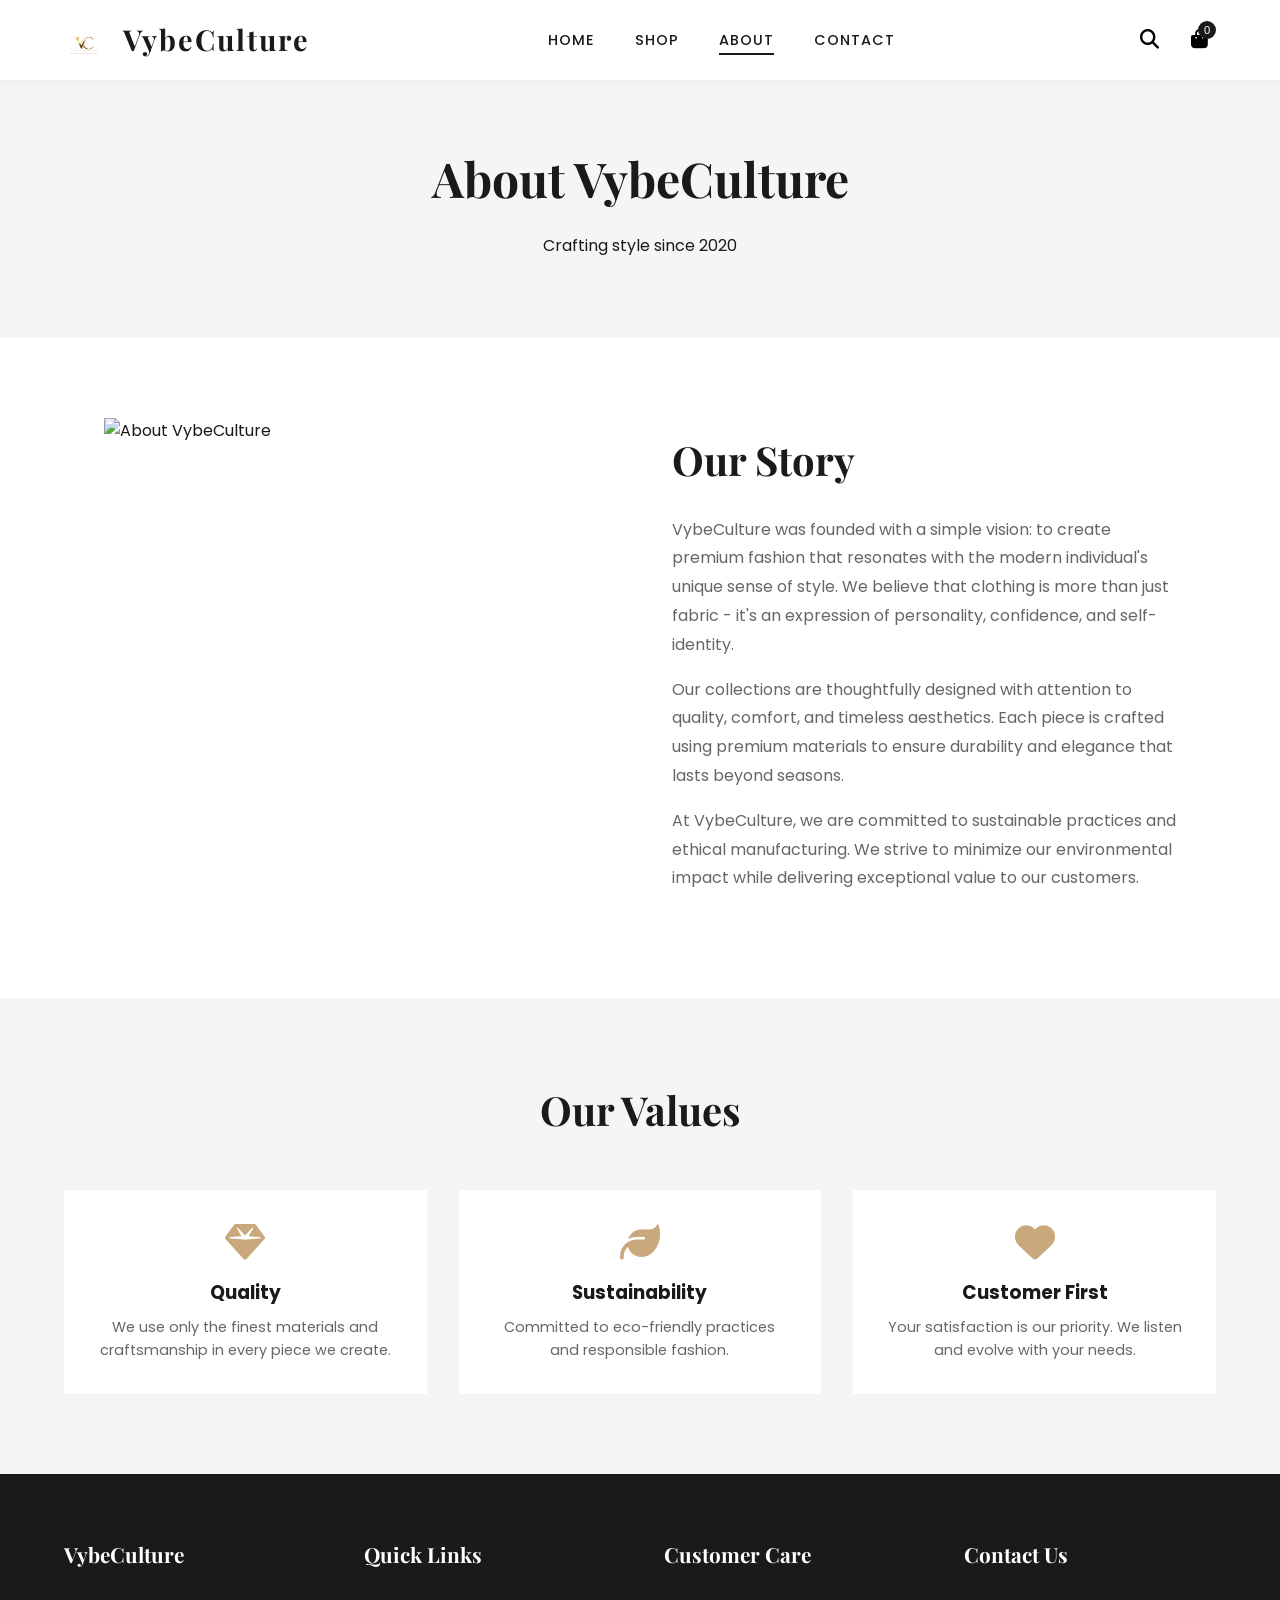
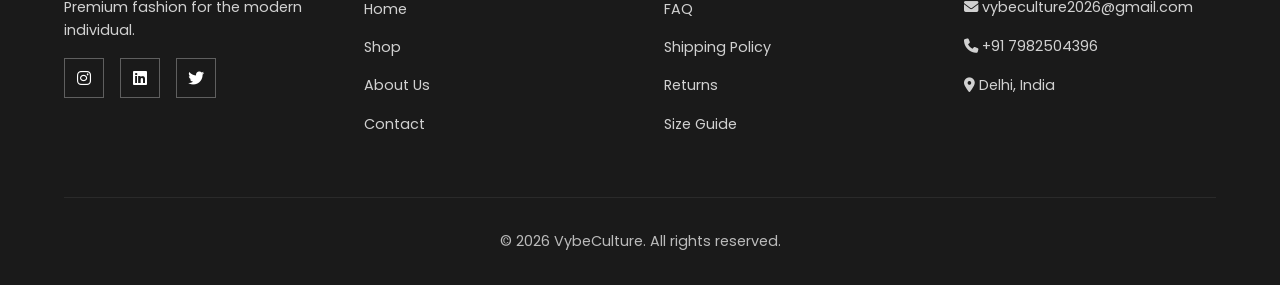
==== about.html @ 1e1d9275 "Add files via upload" ====
<!DOCTYPE html>
<html lang="en">
<head>
    <meta charset="UTF-8">
    <meta name="viewport" content="width=device-width, initial-scale=1.0">
    <title>About - VybeCulture</title>
    <link rel="stylesheet" href="style.css">
    <link rel="preconnect" href="https://fonts.googleapis.com">
    <link rel="preconnect" href="https://fonts.gstatic.com" crossorigin>
    <link href="https://fonts.googleapis.com/css2?family=Playfair+Display:wght@400;600;700&family=Poppins:wght@300;400;500;600&display=swap" rel="stylesheet">
    <link rel="stylesheet" href="https://cdnjs.cloudflare.com/ajax/libs/font-awesome/6.4.0/css/all.min.css">
</head>
<body>
    <header>
        <nav class="navbar">
            <div class="logo">
                    <img src="logo.png" alt="VybeCulture" style="height:40px; vertical-align:middle;">
                    <span style="margin-left:10px;">VybeCulture</span>
                </div>
            <ul class="nav-links">
                <li><a href="index.html">Home</a></li>
                <li><a href="products.html">Shop</a></li>
                <li><a href="about.html" class="active">About</a></li>
                <li><a href="contact.html">Contact</a></li>
            </ul>
            <div class="nav-icons">
                <button class="search-btn" onclick="toggleSearch()">
                    <i class="fas fa-search"></i>
                </button>
                <button class="cart-btn" onclick="toggleCart()">
                    <i class="fas fa-shopping-bag"></i>
                    <span class="cart-count">0</span>
                </button>
            </div>
            <div class="hamburger">
                <i class="fas fa-bars"></i>
            </div>
        </nav>
    </header>

    <section class="about-hero">
        <h1>About VybeCulture</h1>
        <p>Crafting style since 2020</p>
    </section>

    <section class="about-content">
        <div class="about-image">
            <img src="https://images.unsplash.com/photo-1558618666-fcd25c85cd64?w=800" alt="About VybeCulture">
        </div>
        <div class="about-text">
            <h2>Our Story</h2>
            <p>VybeCulture was founded with a simple vision: to create premium fashion that resonates with the modern individual's unique sense of style. We believe that clothing is more than just fabric - it's an expression of personality, confidence, and self-identity.</p>
            <p>Our collections are thoughtfully designed with attention to quality, comfort, and timeless aesthetics. Each piece is crafted using premium materials to ensure durability and elegance that lasts beyond seasons.</p>
            <p>At VybeCulture, we are committed to sustainable practices and ethical manufacturing. We strive to minimize our environmental impact while delivering exceptional value to our customers.</p>
        </div>
    </section>

    <section class="about-values">
        <h2>Our Values</h2>
        <div class="values-grid">
            <div class="value-card">
                <i class="fas fa-gem"></i>
                <h3>Quality</h3>
                <p>We use only the finest materials and craftsmanship in every piece we create.</p>
            </div>
            <div class="value-card">
                <i class="fas fa-leaf"></i>
                <h3>Sustainability</h3>
                <p>Committed to eco-friendly practices and responsible fashion.</p>
            </div>
            <div class="value-card">
                <i class="fas fa-heart"></i>
                <h3>Customer First</h3>
                <p>Your satisfaction is our priority. We listen and evolve with your needs.</p>
            </div>
        </div>
    </section>

    <footer>
        <div class="footer-content">
            <div class="footer-section">
                <h3>VybeCulture</h3>
                <p>Premium fashion for the modern individual.</p>
                <div class="social-links">
                    <a href="https://instagram.com/vybeculture_society" target="_blank"><i class="fab fa-instagram"></i></a>
                    <a href="https://www.linkedin.com/company/vybeculture/" target="_blank"><i class="fab fa-linkedin"></i></a>
                    <a href="https://twitter.com/vybe_culture" target="_blank"><i class="fab fa-twitter"></i></a>
                </div>
            </div>
            <div class="footer-section">
                <h3>Quick Links</h3>
                <ul>
                    <li><a href="index.html">Home</a></li>
                    <li><a href="products.html">Shop</a></li>
                    <li><a href="about.html">About Us</a></li>
                    <li><a href="contact.html">Contact</a></li>
                </ul>
            </div>
            <div class="footer-section">
                <h3>Customer Care</h3>
                <ul>
                    <li><a href="#">FAQ</a></li>
                    <li><a href="#">Shipping Policy</li>
                    <li><a href="#">Returns</a></li>
                    <li><a href="#">Size Guide</a></li>
                </ul>
            </div>
            <div class="footer-section">
                <h3>Contact Us</h3>
                <p><i class="fas fa-envelope"></i> vybeculture2026@gmail.com</p>
                <p><i class="fas fa-phone"></i> +91 7982504396</p>
                <p><i class="fas fa-map-marker-alt"></i> Delhi, India</p>
            </div>
        </div>
        <div class="footer-bottom">
            <p>&copy; 2026 VybeCulture. All rights reserved.</p>
        </div>
    </footer>

    <div class="cart-sidebar" id="cart-sidebar">
        <div class="cart-header">
            <h3>Your Cart</h3>
            <button class="close-cart" onclick="toggleCart()">&times;</button>
        </div>
        <div class="cart-items" id="cart-items">
        </div>
        <div class="cart-footer">
            <div class="cart-total">
                <span>Total:</span>
                <span id="cart-total">₹0</span>
            </div>
            <button class="checkout-btn" onclick="checkout()">Checkout</button>
        </div>
    </div>
    <div class="overlay" id="overlay" onclick="toggleCart()"></div>

    <div class="search-modal" id="searchModal">
        <div class="search-box">
            <button class="close-search" onclick="toggleSearch()">&times;</button>
            <input type="text" id="searchInput" placeholder="Search products..." onkeyup="searchProducts(event)">
            <div class="search-results" id="searchResults"></div>
        </div>
    </div>

    <script src="script.js"></script>
    <script>
        document.addEventListener('DOMContentLoaded', () => {
            updateCartUI();
            const hamburger = document.querySelector('.hamburger');
            const navLinks = document.querySelector('.nav-links');
            if (hamburger && navLinks) {
                hamburger.addEventListener('click', () => {
                    navLinks.style.display = navLinks.style.display === 'flex' ? 'none' : 'flex';
                });
            }
        });
    </script>
</body>
</html>
---- style.css ----
* {
    margin: 0;
    padding: 0;
    box-sizing: border-box;
}

:root {
    --primary: #1a1a1a;
    --secondary: #f5f5f5;
    --accent: #c9a87c;
    --text-dark: #1a1a1a;
    --text-light: #666666;
    --white: #ffffff;
    --bg-light: #fafafa;
    --border: #e5e5e5;
    --font-heading: 'Playfair Display', serif;
    --font-body: 'Poppins', sans-serif;
}

html {
    scroll-behavior: smooth;
}

body {
    font-family: var(--font-body);
    color: var(--text-dark);
    line-height: 1.6;
    background-color: var(--white);
}

a {
    text-decoration: none;
    color: inherit;
}

ul {
    list-style: none;
}

img {
    max-width: 100%;
    height: auto;
}

/* Header */
header {
    position: fixed;
    top: 0;
    left: 0;
    width: 100%;
    background: var(--white);
    z-index: 1000;
    box-shadow: 0 2px 10px rgba(0,0,0,0.05);
}

.navbar {
    display: flex;
    justify-content: space-between;
    align-items: center;
    padding: 1rem 5%;
    max-width: 1400px;
    margin: 0 auto;
}

.logo {
    font-family: var(--font-heading);
    font-size: 1.8rem;
    font-weight: 700;
    letter-spacing: 2px;
    color: var(--primary);
}

.nav-links {
    display: flex;
    gap: 2.5rem;
}

.nav-links a {
    font-size: 0.9rem;
    font-weight: 500;
    text-transform: uppercase;
    letter-spacing: 1px;
    transition: color 0.3s;
    position: relative;
}

.nav-links a::after {
    content: '';
    position: absolute;
    bottom: -5px;
    left: 0;
    width: 0;
    height: 2px;
    background: var(--primary);
    transition: width 0.3s;
}

.nav-links a:hover::after,
.nav-links a.active::after {
    width: 100%;
}

.nav-icons {
    display: flex;
    gap: 1rem;
    align-items: center;
}

.nav-icons button {
    background: none;
    border: none;
    cursor: pointer;
    font-size: 1.2rem;
    padding: 0.5rem;
    transition: color 0.3s;
    position: relative;
}

.nav-icons button:hover {
    color: var(--accent);
}

.user-btn {
    display: flex !important;
    align-items: center;
    gap: 0.3rem;
}

.user-name {
    font-size: 0.8rem;
    font-weight: 600;
    background: var(--primary);
    color: white;
    padding: 0.2rem 0.4rem;
    border-radius: 50%;
    width: 24px;
    height: 24px;
    display: flex;
    align-items: center;
    justify-content: center;
}

.cart-btn {
    position: relative;
}

.cart-count {
    position: absolute;
    top: 0;
    right: 0;
    background: var(--primary);
    color: var(--white);
    font-size: 0.7rem;
    width: 18px;
    height: 18px;
    border-radius: 50%;
    display: flex;
    align-items: center;
    justify-content: center;
}

.search-modal {
    position: fixed;
    top: 60px;
    left: 50%;
    transform: translateX(-50%);
    width: 90%;
    max-width: 500px;
    z-index: 1001;
    display: none;
}

.search-modal.active {
    display: block;
}

.search-box {
    background: white;
    padding: 1.5rem;
    border-radius: 10px;
    box-shadow: 0 10px 40px rgba(0,0,0,0.2);
    position: relative;
}

.search-box input {
    width: 100%;
    padding: 1rem;
    font-size: 1.2rem;
    border: 1px solid #ddd;
    border-radius: 5px;
    font-family: var(--font-body);
}

.search-box input:focus {
    outline: none;
    border-color: var(--primary);
}

.close-search {
    position: absolute;
    top: 10px;
    right: 15px;
    font-size: 2rem;
    background: none;
    border: none;
    cursor: pointer;
    color: #666;
}

.search-results {
    margin-top: 1rem;
    max-height: 400px;
    overflow-y: auto;
}

.search-result-item {
    display: flex;
    align-items: center;
    gap: 1rem;
    padding: 1rem;
    border-bottom: 1px solid #eee;
    cursor: pointer;
    transition: background 0.3s;
}

.search-result-item:hover {
    background: #f9f9f9;
}

.search-result-item img {
    width: 60px;
    height: 70px;
    object-fit: cover;
}

.search-result-item h4 {
    font-size: 0.95rem;
}

.search-result-item .price {
    color: var(--accent);
    font-weight: 600;
}

.hamburger {
    display: none;
    font-size: 1.5rem;
    cursor: pointer;
}

/* Hero Section */
.hero {
    height: 100vh;
    background: linear-gradient(rgba(0,0,0,0.3), rgba(0,0,0,0.3)),
                url('https://images.unsplash.com/photo-1445205170230-053b83016050?w=1920') center/cover;
    display: flex;
    align-items: center;
    justify-content: center;
    text-align: center;
    margin-top: 60px;
}

.hero-content {
    color: var(--white);
    max-width: 800px;
    padding: 2rem;
}

.hero-content h1 {
    font-family: var(--font-heading);
    font-size: 4rem;
    font-weight: 700;
    margin-bottom: 1rem;
    letter-spacing: 3px;
    animation: fadeInUp 1s ease;
}

.hero-content p {
    font-size: 1.2rem;
    margin-bottom: 2rem;
    opacity: 0.9;
    animation: fadeInUp 1s ease 0.2s both;
}

.btn-primary {
    display: inline-block;
    padding: 1rem 3rem;
    background: var(--white);
    color: var(--primary);
    font-weight: 600;
    text-transform: uppercase;
    letter-spacing: 2px;
    font-size: 0.9rem;
    transition: all 0.3s;
    animation: fadeInUp 1s ease 0.4s both;
}

.btn-primary:hover {
    background: var(--primary);
    color: var(--white);
}

@keyframes fadeInUp {
    from {
        opacity: 0;
        transform: translateY(30px);
    }
    to {
        opacity: 1;
        transform: translateY(0);
    }
}

/* Categories */
.categories {
    padding: 5rem 5%;
    background: var(--bg-light);
}

.categories h2 {
    font-family: var(--font-heading);
    font-size: 2.5rem;
    text-align: center;
    margin-bottom: 3rem;
}

.category-grid {
    display: grid;
    grid-template-columns: repeat(2, 1fr);
    gap: 2rem;
    max-width: 1200px;
    margin: 0 auto;
}

.category-card {
    position: relative;
    height: 500px;
    overflow: hidden;
    cursor: pointer;
}

.category-card img {
    width: 100%;
    height: 100%;
    object-fit: cover;
    transition: transform 0.5s;
}

.category-card:hover img {
    transform: scale(1.05);
}

.category-overlay {
    position: absolute;
    bottom: 0;
    left: 0;
    width: 100%;
    padding: 2rem;
    background: linear-gradient(transparent, rgba(0,0,0,0.7));
    color: var(--white);
}

.category-overlay h3 {
    font-family: var(--font-heading);
    font-size: 1.8rem;
    margin-bottom: 0.5rem;
}

.category-overlay a {
    font-size: 0.9rem;
    text-transform: uppercase;
    letter-spacing: 2px;
    border-bottom: 1px solid var(--white);
    padding-bottom: 3px;
}

/* Featured Products */
.featured {
    padding: 5rem 5%;
    max-width: 1400px;
    margin: 0 auto;
    background: transparent;
}

.featured h2 {
    font-family: var(--font-heading);
    font-size: 2.5rem;
    text-align: center;
    margin-bottom: 3rem;
}

.product-grid {
    display: grid;
    grid-template-columns: repeat(4, 1fr);
    gap: 2rem;
    min-height: 200px;
    background: transparent;
}

.view-all {
    text-align: center;
    margin-top: 2rem;
}

.btn-secondary {
    display: inline-block;
    padding: 0.8rem 2rem;
    border: 1px solid var(--primary);
    color: var(--primary);
    font-weight: 500;
    text-transform: uppercase;
    letter-spacing: 1px;
    font-size: 0.85rem;
    transition: all 0.3s;
}

.btn-secondary:hover {
    background: var(--primary);
    color: var(--white);
}

.product-grid {
    display: grid;
    grid-template-columns: repeat(4, 1fr);
    gap: 2rem;
}

.product-card {
    cursor: pointer;
    transition: transform 0.3s;
}

.product-card:hover {
    transform: translateY(-10px);
}

.product-image {
    position: relative;
    height: 400px;
    overflow: hidden;
    background: var(--secondary);
}

.product-image img {
    width: 100%;
    height: 100%;
    object-fit: cover;
}

.product-overlay {
    position: absolute;
    bottom: 0;
    left: 0;
    width: 100%;
    padding: 1rem;
    background: rgba(255,255,255,0.95);
    transform: translateY(100%);
    transition: transform 0.3s;
}

.product-card:hover .product-overlay {
    transform: translateY(0);
}

.add-to-cart {
    width: 100%;
    padding: 0.8rem;
    background: var(--primary);
    color: var(--white);
    border: none;
    cursor: pointer;
    font-weight: 500;
    text-transform: uppercase;
    font-size: 0.8rem;
    letter-spacing: 1px;
    transition: background 0.3s;
}

.add-to-cart:hover {
    background: var(--accent);
}

.product-info {
    padding: 1rem 0;
}

.product-info h3 {
    font-size: 1rem;
    font-weight: 500;
    margin-bottom: 0.3rem;
}

.product-info .price {
    font-weight: 600;
    color: var(--accent);
}

.product-info .original-price {
    text-decoration: line-through;
    color: var(--text-light);
    font-size: 0.9rem;
    margin-left: 0.5rem;
}

/* Features Section */
.features {
    display: grid;
    grid-template-columns: repeat(4, 1fr);
    gap: 2rem;
    padding: 4rem 5%;
    background: var(--primary);
    color: var(--white);
}

.feature-box {
    text-align: center;
    padding: 2rem;
}

.feature-box i {
    font-size: 2.5rem;
    margin-bottom: 1rem;
    color: var(--accent);
}

.feature-box h3 {
    font-size: 1rem;
    font-weight: 600;
    margin-bottom: 0.5rem;
    text-transform: uppercase;
    letter-spacing: 1px;
}

.feature-box p {
    font-size: 0.9rem;
    opacity: 0.8;
}

/* Newsletter */
.newsletter {
    padding: 5rem 5%;
    text-align: center;
    background: var(--secondary);
}

.newsletter h2 {
    font-family: var(--font-heading);
    font-size: 2.5rem;
    margin-bottom: 1rem;
}

.newsletter p {
    color: var(--text-light);
    margin-bottom: 2rem;
}

.newsletter-form {
    display: flex;
    justify-content: center;
    gap: 1rem;
    max-width: 500px;
    margin: 0 auto;
}

.newsletter-form input {
    flex: 1;
    padding: 1rem 1.5rem;
    border: 1px solid var(--border);
    font-family: var(--font-body);
    font-size: 1rem;
}

.newsletter-form button {
    padding: 1rem 2rem;
    background: var(--primary);
    color: var(--white);
    border: none;
    cursor: pointer;
    font-weight: 500;
    text-transform: uppercase;
    letter-spacing: 1px;
    transition: background 0.3s;
}

.newsletter-form button:hover {
    background: var(--accent);
}

/* Footer */
footer {
    background: var(--primary);
    color: var(--white);
    padding: 4rem 5% 2rem;
}

.footer-content {
    display: grid;
    grid-template-columns: repeat(4, 1fr);
    gap: 3rem;
    max-width: 1400px;
    margin: 0 auto;
}

.footer-section h3 {
    font-family: var(--font-heading);
    font-size: 1.3rem;
    margin-bottom: 1.5rem;
}

.footer-section p {
    font-size: 0.9rem;
    opacity: 0.8;
    margin-bottom: 1rem;
}

.footer-section ul li {
    margin-bottom: 0.8rem;
}

.footer-section ul li a {
    font-size: 0.9rem;
    opacity: 0.8;
    transition: opacity 0.3s;
}

.footer-section ul li a:hover {
    opacity: 1;
}

.social-links {
    display: flex;
    gap: 1rem;
    margin-top: 1rem;
}

.social-links a {
    width: 40px;
    height: 40px;
    border: 1px solid rgba(255,255,255,0.3);
    display: flex;
    align-items: center;
    justify-content: center;
    transition: all 0.3s;
}

.social-links a:hover {
    background: var(--accent);
    border-color: var(--accent);
}

.footer-bottom {
    text-align: center;
    padding-top: 2rem;
    margin-top: 3rem;
    border-top: 1px solid rgba(255,255,255,0.1);
    font-size: 0.9rem;
    opacity: 0.7;
}

/* Cart Sidebar */
.cart-sidebar {
    position: fixed;
    top: 0;
    right: -400px;
    width: 400px;
    height: 100%;
    background: var(--white);
    z-index: 1001;
    transition: right 0.3s;
    display: flex;
    flex-direction: column;
}

.cart-sidebar.active {
    right: 0;
}

.cart-header {
    padding: 1.5rem;
    display: flex;
    justify-content: space-between;
    align-items: center;
    border-bottom: 1px solid var(--border);
}

.cart-header h3 {
    font-family: var(--font-heading);
    font-size: 1.5rem;
}

.close-cart {
    background: none;
    border: none;
    font-size: 2rem;
    cursor: pointer;
    color: var(--text-dark);
}

.cart-items {
    flex: 1;
    overflow-y: auto;
    padding: 1.5rem;
}

.cart-item {
    display: flex;
    gap: 1rem;
    padding: 1rem 0;
    border-bottom: 1px solid var(--border);
}

.cart-item img {
    width: 80px;
    height: 100px;
    object-fit: cover;
}

.cart-item-info {
    flex: 1;
}

.cart-item-info h4 {
    font-size: 0.9rem;
    margin-bottom: 0.3rem;
}

.cart-item-info .size {
    font-size: 0.8rem;
    color: var(--text-light);
}

.cart-item-info .price {
    font-weight: 600;
    color: var(--accent);
}

.cart-item-quantity {
    display: flex;
    align-items: center;
    gap: 0.5rem;
    margin-top: 0.5rem;
}

.cart-item-quantity button {
    width: 25px;
    height: 25px;
    border: 1px solid var(--border);
    background: var(--white);
    cursor: pointer;
}

.cart-item-quantity span {
    padding: 0 0.5rem;
}

.remove-item {
    background: none;
    border: none;
    color: var(--text-light);
    cursor: pointer;
    font-size: 0.8rem;
}

.cart-footer {
    padding: 1.5rem;
    border-top: 1px solid var(--border);
}

.cart-total {
    display: flex;
    justify-content: space-between;
    font-size: 1.2rem;
    font-weight: 600;
    margin-bottom: 1rem;
}

.checkout-btn {
    width: 100%;
    padding: 1rem;
    background: var(--primary);
    color: var(--white);
    border: none;
    cursor: pointer;
    font-weight: 600;
    text-transform: uppercase;
    letter-spacing: 1px;
    transition: background 0.3s;
}

.checkout-btn:hover {
    background: var(--accent);
}

.overlay {
    position: fixed;
    top: 0;
    left: 0;
    width: 100%;
    height: 100%;
    background: rgba(0,0,0,0.5);
    z-index: 1000;
    display: none;
}

.overlay.active {
    display: block;
}

/* Responsive */
@media (max-width: 1024px) {
    .product-grid {
        grid-template-columns: repeat(3, 1fr);
    }
    
    .features {
        grid-template-columns: repeat(2, 1fr);
    }
    
    .footer-content {
        grid-template-columns: repeat(2, 1fr);
    }
}

@media (max-width: 768px) {
    .nav-links {
        display: none;
    }
    
    .hamburger {
        display: block;
    }
    
    .hero-content h1 {
        font-size: 2.5rem;
    }
    
    .category-grid {
        grid-template-columns: 1fr;
    }
    
    .product-grid {
        grid-template-columns: repeat(2, 1fr);
    }
    
    .features {
        grid-template-columns: 1fr;
    }
    
    .footer-content {
        grid-template-columns: 1fr;
    }
    
    .newsletter-form {
        flex-direction: column;
    }
    
    .cart-sidebar {
        width: 100%;
        right: -100%;
    }
}

@media (max-width: 480px) {
    .product-grid {
        grid-template-columns: 1fr;
    }
    
    .product-image {
        height: 350px;
    }
}

/* Shop Page */
.page-header {
    margin-top: 60px;
    padding: 4rem 5%;
    text-align: center;
    background: var(--secondary);
}

.page-header h1 {
    font-family: var(--font-heading);
    font-size: 3rem;
    margin-bottom: 0.5rem;
}

.page-header p {
    color: var(--text-light);
}

.shop-content {
    display: flex;
    padding: 3rem 5%;
    max-width: 1400px;
    margin: 0 auto;
    gap: 3rem;
}

.filters {
    width: 250px;
    flex-shrink: 0;
}

.filters h3 {
    font-family: var(--font-heading);
    font-size: 1.5rem;
    margin-bottom: 1.5rem;
}

.filter-group {
    margin-bottom: 2rem;
}

.filter-group h4 {
    font-size: 0.9rem;
    text-transform: uppercase;
    letter-spacing: 1px;
    margin-bottom: 1rem;
    color: var(--text-light);
}

.filter-group ul li {
    margin-bottom: 0.8rem;
}

.filter-group ul li a {
    font-size: 0.95rem;
    transition: color 0.3s;
}

.filter-group ul li a:hover,
.filter-group ul li a.active {
    color: var(--accent);
}

.products-container {
    flex: 1;
}

.products-header {
    display: flex;
    justify-content: space-between;
    align-items: center;
    margin-bottom: 2rem;
}

.products-header select {
    padding: 0.5rem 1rem;
    border: 1px solid var(--border);
    font-family: var(--font-body);
    cursor: pointer;
}

/* Contact Page */
.contact-section {
    margin-top: 60px;
    padding: 4rem 5%;
    display: grid;
    grid-template-columns: 1fr 1fr;
    gap: 4rem;
    max-width: 1200px;
    margin-left: auto;
    margin-right: auto;
}

.contact-info h2 {
    font-family: var(--font-heading);
    font-size: 2.5rem;
    margin-bottom: 1rem;
}

.contact-info p {
    color: var(--text-light);
    margin-bottom: 2rem;
}

.contact-details {
    margin-top: 2rem;
}

.contact-item {
    display: flex;
    align-items: center;
    gap: 1rem;
    margin-bottom: 1.5rem;
}

.contact-item i {
    width: 40px;
    height: 40px;
    background: var(--secondary);
    display: flex;
    align-items: center;
    justify-content: center;
    border-radius: 50%;
    color: var(--accent);
}

.contact-form h2 {
    font-family: var(--font-heading);
    font-size: 2rem;
    margin-bottom: 1.5rem;
}

.contact-form form {
    display: flex;
    flex-direction: column;
    gap: 1rem;
}

.contact-form input,
.contact-form textarea {
    padding: 1rem;
    border: 1px solid var(--border);
    font-family: var(--font-body);
    font-size: 1rem;
    resize: none;
}

.contact-form button {
    padding: 1rem 2rem;
    background: var(--primary);
    color: var(--white);
    border: none;
    cursor: pointer;
    font-weight: 600;
    text-transform: uppercase;
    letter-spacing: 1px;
    transition: background 0.3s;
    align-self: flex-start;
}

.contact-form button:hover {
    background: var(--accent);
}

/* About Page */
.about-hero {
    margin-top: 60px;
    padding: 5rem 5%;
    text-align: center;
    background: var(--secondary);
}

.about-hero h1 {
    font-family: var(--font-heading);
    font-size: 3rem;
    margin-bottom: 1rem;
}

.about-content {
    display: grid;
    grid-template-columns: 1fr 1fr;
    gap: 4rem;
    padding: 5rem 5%;
    max-width: 1200px;
    margin: 0 auto;
    align-items: center;
}

.about-image {
    height: 500px;
    overflow: hidden;
}

.about-image img {
    width: 100%;
    height: 100%;
    object-fit: cover;
}

.about-text h2 {
    font-family: var(--font-heading);
    font-size: 2.5rem;
    margin-bottom: 1.5rem;
}

.about-text p {
    color: var(--text-light);
    margin-bottom: 1rem;
    line-height: 1.8;
}

.about-values {
    padding: 5rem 5%;
    background: var(--secondary);
}

.about-values h2 {
    font-family: var(--font-heading);
    font-size: 2.5rem;
    text-align: center;
    margin-bottom: 3rem;
}

.values-grid {
    display: grid;
    grid-template-columns: repeat(3, 1fr);
    gap: 2rem;
    max-width: 1200px;
    margin: 0 auto;
}

.value-card {
    text-align: center;
    padding: 2rem;
    background: var(--white);
}

.value-card i {
    font-size: 2.5rem;
    color: var(--accent);
    margin-bottom: 1rem;
}

.value-card h3 {
    margin-bottom: 0.5rem;
}

.value-card p {
    color: var(--text-light);
    font-size: 0.9rem;
}

@media (max-width: 768px) {
    .shop-content {
        flex-direction: column;
    }
    
    .filters {
        width: 100%;
    }
    
    .contact-section {
        grid-template-columns: 1fr;
    }
    
    .about-content {
        grid-template-columns: 1fr;
    }
    
    .values-grid {
        grid-template-columns: 1fr;
    }
}
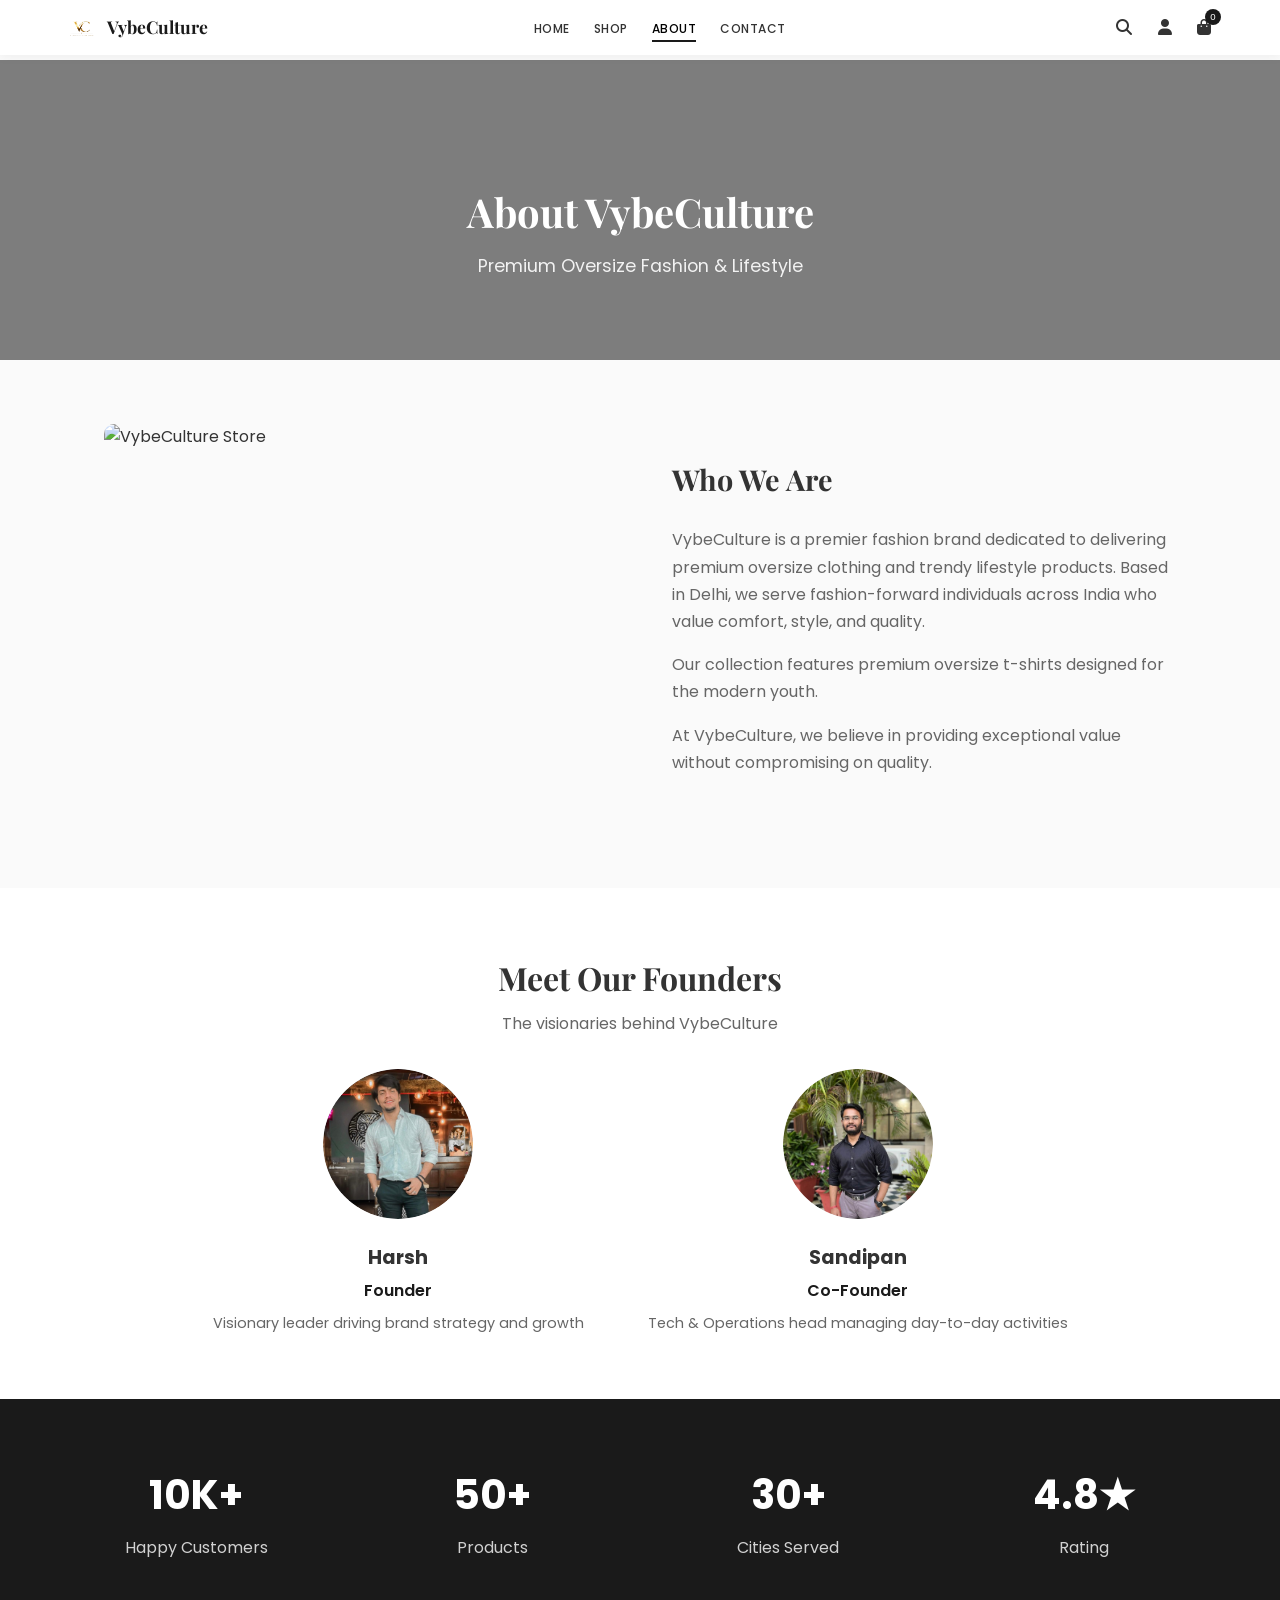
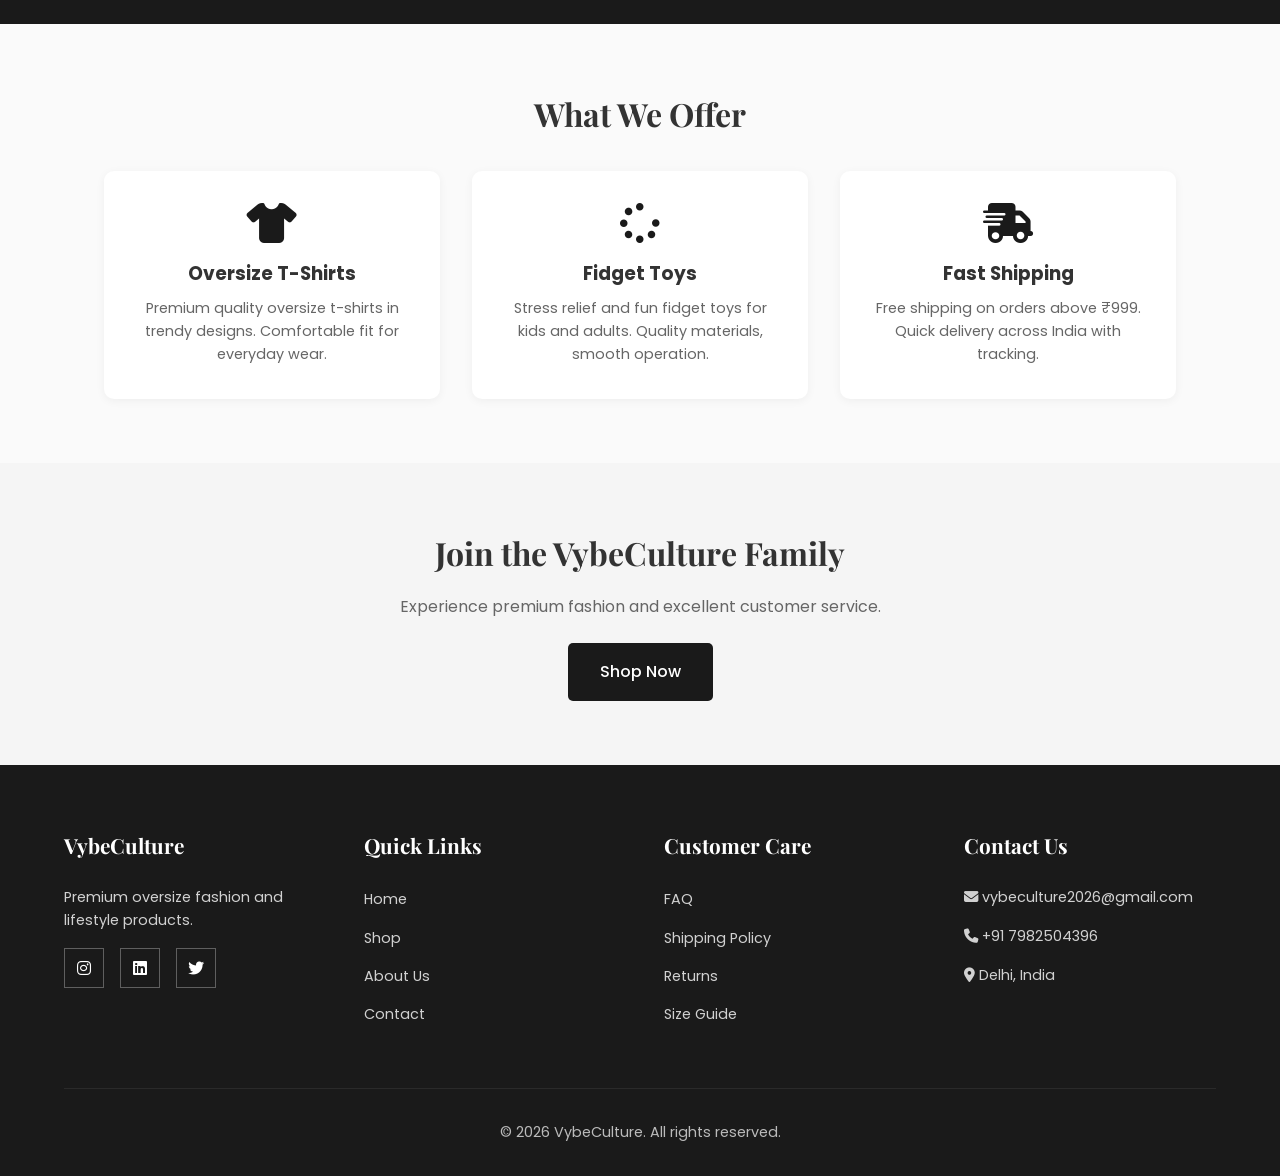
==== commit 373194bb: "Add files via upload" ====
--- a/about.html
+++ b/about.html
@@ -9,14 +9,232 @@
     <link rel="preconnect" href="https://fonts.gstatic.com" crossorigin>
     <link href="https://fonts.googleapis.com/css2?family=Playfair+Display:wght@400;600;700&family=Poppins:wght@300;400;500;600&display=swap" rel="stylesheet">
     <link rel="stylesheet" href="https://cdnjs.cloudflare.com/ajax/libs/font-awesome/6.4.0/css/all.min.css">
+    <style>
+        * { margin: 0; padding: 0; box-sizing: border-box; }
+        body { font-family: 'Poppins', sans-serif; background: #fafafa; color: #333; }
+        
+        .about-hero {
+            background: linear-gradient(rgba(0,0,0,0.5), rgba(0,0,0,0.5)), url('https://images.unsplash.com/photo-1558618666-fcd25c85cd64?w=1920');
+            background-size: cover;
+            background-position: center;
+            padding: 120px 5% 80px;
+            text-align: center;
+            color: white;
+        }
+        
+        .about-hero h1 {
+            font-family: 'Playfair Display', serif;
+            font-size: 2.5rem;
+            margin-bottom: 0.5rem;
+        }
+        
+        .about-hero p {
+            font-size: 1.1rem;
+            opacity: 0.9;
+        }
+        
+        .about-content {
+            display: grid;
+            grid-template-columns: 1fr 1fr;
+            gap: 4rem;
+            padding: 4rem 5%;
+            max-width: 1200px;
+            margin: 0 auto;
+            align-items: center;
+        }
+        
+        .about-image {
+            height: 400px;
+            border-radius: 10px;
+            overflow: hidden;
+        }
+        
+        .about-image img {
+            width: 100%;
+            height: 100%;
+            object-fit: cover;
+        }
+        
+        .about-text h2 {
+            font-family: 'Playfair Display', serif;
+            font-size: 1.8rem;
+            margin-bottom: 1.5rem;
+        }
+        
+        .about-text p {
+            color: #666;
+            margin-bottom: 1rem;
+            line-height: 1.7;
+        }
+        
+        .stats-section {
+            background: #1a1a1a;
+            color: white;
+            padding: 4rem 5%;
+        }
+        
+        .stats-grid {
+            display: grid;
+            grid-template-columns: repeat(4, 1fr);
+            gap: 2rem;
+            max-width: 1200px;
+            margin: 0 auto;
+            text-align: center;
+        }
+        
+        .stat-item h3 {
+            font-size: 2.5rem;
+            margin-bottom: 0.5rem;
+        }
+        
+        .stat-item p {
+            opacity: 0.8;
+        }
+        
+        .products-section {
+            padding: 4rem 5%;
+            max-width: 1200px;
+            margin: 0 auto;
+        }
+        
+        .products-section h2 {
+            font-family: 'Playfair Display', serif;
+            text-align: center;
+            font-size: 2rem;
+            margin-bottom: 2rem;
+        }
+        
+        .products-grid {
+            display: grid;
+            grid-template-columns: repeat(3, 1fr);
+            gap: 2rem;
+        }
+        
+        .product-card {
+            background: white;
+            padding: 2rem;
+            border-radius: 10px;
+            text-align: center;
+            box-shadow: 0 2px 10px rgba(0,0,0,0.05);
+        }
+        
+        .product-card i {
+            font-size: 2.5rem;
+            color: #1a1a1a;
+            margin-bottom: 1rem;
+        }
+        
+        .product-card h3 {
+            margin-bottom: 0.5rem;
+        }
+        
+        .product-card p {
+            color: #666;
+            font-size: 0.9rem;
+        }
+        
+        .cta-section {
+            background: #f5f5f5;
+            padding: 4rem 5%;
+            text-align: center;
+        }
+        
+        .cta-section h2 {
+            font-family: 'Playfair Display', serif;
+            font-size: 2rem;
+            margin-bottom: 1rem;
+        }
+        
+        .cta-section p {
+            color: #666;
+            margin-bottom: 1.5rem;
+        }
+        
+        .cta-btn {
+            display: inline-block;
+            padding: 1rem 2rem;
+            background: #1a1a1a;
+            color: white;
+            text-decoration: none;
+            border-radius: 5px;
+            font-weight: 500;
+        }
+        
+        .team-section {
+            padding: 4rem 5%;
+            background: white;
+        }
+        
+        .team-content {
+            max-width: 1200px;
+            margin: 0 auto;
+            text-align: center;
+        }
+        
+        .team-section h2 {
+            font-family: 'Playfair Display', serif;
+            font-size: 2rem;
+            margin-bottom: 0.5rem;
+        }
+        
+        .team-subtitle {
+            color: #666;
+            margin-bottom: 2rem;
+        }
+        
+        .team-grid {
+            display: flex;
+            justify-content: center;
+            gap: 4rem;
+            flex-wrap: wrap;
+        }
+        
+        .team-member {
+            text-align: center;
+        }
+        
+        .member-image {
+            margin-bottom: 1rem;
+        }
+        
+        .team-member h3 {
+            font-size: 1.2rem;
+            margin-bottom: 0.3rem;
+        }
+        
+        .team-member .role {
+            color: #1a1a1a;
+            font-weight: 600;
+            margin-bottom: 0.5rem;
+        }
+        
+        .team-member .desc {
+            color: #666;
+            font-size: 0.9rem;
+        }
+        
+        @media (max-width: 768px) {
+            .about-content, .stats-grid, .products-grid {
+                grid-template-columns: 1fr;
+            }
+            
+            .about-hero {
+                padding: 80px 5% 60px;
+            }
+            
+            .about-hero h1 {
+                font-size: 1.8rem;
+            }
+        }
+    </style>
 </head>
 <body>
     <header>
         <nav class="navbar">
             <div class="logo">
-                    <img src="logo.png" alt="VybeCulture" style="height:40px; vertical-align:middle;">
-                    <span style="margin-left:10px;">VybeCulture</span>
-                </div>
+                <img src="logo.png" alt="VybeCulture" style="height:35px;">
+                <span>VybeCulture</span>
+            </div>
             <ul class="nav-links">
                 <li><a href="index.html">Home</a></li>
                 <li><a href="products.html">Shop</a></li>
@@ -24,63 +242,111 @@
                 <li><a href="contact.html">Contact</a></li>
             </ul>
             <div class="nav-icons">
-                <button class="search-btn" onclick="toggleSearch()">
-                    <i class="fas fa-search"></i>
-                </button>
-                <button class="cart-btn" onclick="toggleCart()">
-                    <i class="fas fa-shopping-bag"></i>
-                    <span class="cart-count">0</span>
-                </button>
+                <button onclick="toggleSearch()"><i class="fas fa-search"></i></button>
+                <button id="userBtn" onclick="handleUserClick()"><i class="fas fa-user"></i></button>
+                <button onclick="toggleCart()"><i class="fas fa-shopping-bag"></i><span class="cart-count">0</span></button>
             </div>
             <div class="hamburger">
                 <i class="fas fa-bars"></i>
             </div>
         </nav>
     </header>
-
+    
     <section class="about-hero">
         <h1>About VybeCulture</h1>
-        <p>Crafting style since 2020</p>
-    </section>
-
+        <p>Premium Oversize Fashion & Lifestyle</p>
+    </section>
+    
     <section class="about-content">
         <div class="about-image">
-            <img src="https://images.unsplash.com/photo-1558618666-fcd25c85cd64?w=800" alt="About VybeCulture">
+            <img src="https://images.unsplash.com/photo-1523381210434-271e8be1f52b?w=800" alt="VybeCulture Store">
         </div>
         <div class="about-text">
-            <h2>Our Story</h2>
-            <p>VybeCulture was founded with a simple vision: to create premium fashion that resonates with the modern individual's unique sense of style. We believe that clothing is more than just fabric - it's an expression of personality, confidence, and self-identity.</p>
-            <p>Our collections are thoughtfully designed with attention to quality, comfort, and timeless aesthetics. Each piece is crafted using premium materials to ensure durability and elegance that lasts beyond seasons.</p>
-            <p>At VybeCulture, we are committed to sustainable practices and ethical manufacturing. We strive to minimize our environmental impact while delivering exceptional value to our customers.</p>
-        </div>
-    </section>
-
-    <section class="about-values">
-        <h2>Our Values</h2>
-        <div class="values-grid">
-            <div class="value-card">
-                <i class="fas fa-gem"></i>
-                <h3>Quality</h3>
-                <p>We use only the finest materials and craftsmanship in every piece we create.</p>
-            </div>
-            <div class="value-card">
-                <i class="fas fa-leaf"></i>
-                <h3>Sustainability</h3>
-                <p>Committed to eco-friendly practices and responsible fashion.</p>
-            </div>
-            <div class="value-card">
-                <i class="fas fa-heart"></i>
-                <h3>Customer First</h3>
-                <p>Your satisfaction is our priority. We listen and evolve with your needs.</p>
-            </div>
-        </div>
-    </section>
-
+            <h2>Who We Are</h2>
+            <p>VybeCulture is a premier fashion brand dedicated to delivering premium oversize clothing and trendy lifestyle products. Based in Delhi, we serve fashion-forward individuals across India who value comfort, style, and quality.</p>
+            <p>Our collection features premium oversize t-shirts designed for the modern youth.</p>
+            <p>At VybeCulture, we believe in providing exceptional value without compromising on quality.</p>
+        </div>
+    </section>
+    
+    <section class="team-section">
+        <div class="team-content">
+            <h2>Meet Our Founders</h2>
+            <p class="team-subtitle">The visionaries behind VybeCulture</p>
+            <div class="team-grid">
+                <div class="team-member">
+                    <div class="member-image">
+                        <img src="Harsh.png" alt="Harsh - Founder" style="width:150px;height:150px;border-radius:50%;object-fit:cover;">
+                    </div>
+                    <h3>Harsh</h3>
+                    <p class="role">Founder</p>
+                    <p class="desc">Visionary leader driving brand strategy and growth</p>
+                </div>
+                <div class="team-member">
+                    <div class="member-image">
+                        <img src="Sandipan.png" alt="Sandipan - Co-Founder" style="width:150px;height:150px;border-radius:50%;object-fit:cover;">
+                    </div>
+                    <h3>Sandipan</h3>
+                    <p class="role">Co-Founder</p>
+                    <p class="desc">Tech & Operations head managing day-to-day activities</p>
+                </div>
+            </div>
+        </div>
+    </section>
+    
+    <section class="stats-section">
+        <div class="stats-grid">
+            <div class="stat-item">
+                <h3>10K+</h3>
+                <p>Happy Customers</p>
+            </div>
+            <div class="stat-item">
+                <h3>50+</h3>
+                <p>Products</p>
+            </div>
+            <div class="stat-item">
+                <h3>30+</h3>
+                <p>Cities Served</p>
+            </div>
+            <div class="stat-item">
+                <h3>4.8★</h3>
+                <p>Rating</p>
+            </div>
+        </div>
+    </section>
+    
+    <section class="products-section">
+        <h2>What We Offer</h2>
+        <div class="products-grid">
+            <div class="product-card">
+                <i class="fas fa-tshirt"></i>
+                <h3>Oversize T-Shirts</h3>
+                <p>Premium quality oversize t-shirts in trendy designs. Comfortable fit for everyday wear.</p>
+            </div>
+            <div class="product-card">
+                <i class="fas fa-spinner"></i>
+                <h3>Fidget Toys</h3>
+                <p>Stress relief and fun fidget toys for kids and adults. Quality materials, smooth operation.</p>
+            </div>
+            <div class="product-card">
+                <i class="fas fa-shipping-fast"></i>
+                <h3>Fast Shipping</h3>
+                <p>Free shipping on orders above ₹999. Quick delivery across India with tracking.</p>
+            </div>
+        </div>
+    </section>
+    
+    <section class="cta-section">
+        <h2>Join the VybeCulture Family</h2>
+        <p>Experience premium fashion and excellent customer service.</p>
+        <a href="products.html" class="cta-btn">Shop Now</a>
+    </section>
+    
     <footer>
         <div class="footer-content">
             <div class="footer-section">
                 <h3>VybeCulture</h3>
-                <p>Premium fashion for the modern individual.</p>
+                <p>Premium oversize fashion and lifestyle products.</p>
                 <div class="social-links">
                     <a href="https://instagram.com/vybeculture_society" target="_blank"><i class="fab fa-instagram"></i></a>
                     <a href="https://www.linkedin.com/company/vybeculture/" target="_blank"><i class="fab fa-linkedin"></i></a>
@@ -99,10 +365,10 @@
             <div class="footer-section">
                 <h3>Customer Care</h3>
                 <ul>
-                    <li><a href="#">FAQ</a></li>
-                    <li><a href="#">Shipping Policy</li>
-                    <li><a href="#">Returns</a></li>
-                    <li><a href="#">Size Guide</a></li>
+                    <li><a href="faq.html">FAQ</a></li>
+                    <li><a href="shipping.html">Shipping Policy</a></li>
+                    <li><a href="returns.html">Returns</a></li>
+                    <li><a href="sizeguide.html">Size Guide</a></li>
                 </ul>
             </div>
             <div class="footer-section">
@@ -117,35 +383,11 @@
         </div>
     </footer>
 
-    <div class="cart-sidebar" id="cart-sidebar">
-        <div class="cart-header">
-            <h3>Your Cart</h3>
-            <button class="close-cart" onclick="toggleCart()">&times;</button>
-        </div>
-        <div class="cart-items" id="cart-items">
-        </div>
-        <div class="cart-footer">
-            <div class="cart-total">
-                <span>Total:</span>
-                <span id="cart-total">₹0</span>
-            </div>
-            <button class="checkout-btn" onclick="checkout()">Checkout</button>
-        </div>
-    </div>
-    <div class="overlay" id="overlay" onclick="toggleCart()"></div>
-
-    <div class="search-modal" id="searchModal">
-        <div class="search-box">
-            <button class="close-search" onclick="toggleSearch()">&times;</button>
-            <input type="text" id="searchInput" placeholder="Search products..." onkeyup="searchProducts(event)">
-            <div class="search-results" id="searchResults"></div>
-        </div>
-    </div>
-
     <script src="script.js"></script>
     <script>
         document.addEventListener('DOMContentLoaded', () => {
             updateCartUI();
+            updateUserIcon();
             const hamburger = document.querySelector('.hamburger');
             const navLinks = document.querySelector('.nav-links');
             if (hamburger && navLinks) {
--- a/style.css
+++ b/style.css
@@ -48,38 +48,112 @@
     top: 0;
     left: 0;
     width: 100%;
-    background: var(--white);
+    background: #fff;
     z-index: 1000;
-    box-shadow: 0 2px 10px rgba(0,0,0,0.05);
+    box-shadow: 0 2px 5px rgba(0,0,0,0.05);
 }
 
 .navbar {
     display: flex;
     justify-content: space-between;
     align-items: center;
-    padding: 1rem 5%;
+    padding: 0.6rem 5%;
     max-width: 1400px;
     margin: 0 auto;
 }
 
 .logo {
-    font-family: var(--font-heading);
-    font-size: 1.8rem;
+    display: flex;
+    align-items: center;
+    gap: 8px;
+}
+
+.logo img {
+    height: 32px;
+}
+
+.logo span {
+    font-family: 'Playfair Display', serif;
+    font-size: 1.2rem;
     font-weight: 700;
+    color: #1a1a1a;
+}
+
+.nav-links {
+    display: flex;
+    gap: 1.5rem;
+    list-style: none;
+    margin: 0;
+    padding: 0;
+}
+
+.nav-links a {
+    font-size: 0.75rem;
+    text-transform: uppercase;
+    color: #333;
+    text-decoration: none;
+    font-weight: 500;
+}
+
+.nav-links a:hover, .nav-links a.active {
+    color: #000;
+}
+
+.nav-icons {
+    display: flex;
+    gap: 0.8rem;
+}
+
+.nav-icons button {
+    background: none;
+    border: none;
+    cursor: pointer;
+    font-size: 1rem;
+    color: #333;
+    padding: 0.3rem;
+}
+
+.navbar {
+    display: flex;
+    justify-content: space-between;
+    align-items: center;
+    padding: 0 5%;
+    max-width: 1400px;
+    margin: 0 auto;
+    height: 55px;
+}
+
+.logo {
+    font-family: var(--font-heading);
+    font-size: 1.3rem;
+    font-weight: 700;
+    display: flex;
+    align-items: center;
+    gap: 8px;
+}
+
+.logo img {
+    height: 30px;
+    width: auto;
+}
+
+.logo span {
+    font-size: 1.1rem;
+}
     letter-spacing: 2px;
     color: var(--primary);
 }
 
 .nav-links {
     display: flex;
-    gap: 2.5rem;
+    gap: 1.5rem;
 }
 
 .nav-links a {
-    font-size: 0.9rem;
+    font-size: 0.75rem;
     font-weight: 500;
     text-transform: uppercase;
-    letter-spacing: 1px;
+    letter-spacing: 0.5px;
     transition: color 0.3s;
     position: relative;
 }
@@ -110,8 +184,8 @@
     background: none;
     border: none;
     cursor: pointer;
-    font-size: 1.2rem;
-    padding: 0.5rem;
+    font-size: 1rem;
+    padding: 0.3rem;
     transition: color 0.3s;
     position: relative;
 }
@@ -146,13 +220,13 @@
 
 .cart-count {
     position: absolute;
-    top: 0;
-    right: 0;
+    top: -5px;
+    right: -5px;
     background: var(--primary);
     color: var(--white);
-    font-size: 0.7rem;
-    width: 18px;
-    height: 18px;
+    font-size: 0.6rem;
+    width: 16px;
+    height: 16px;
     border-radius: 50%;
     display: flex;
     align-items: center;
@@ -819,35 +893,113 @@
     .footer-content {
         grid-template-columns: repeat(2, 1fr);
     }
+    
+    .shop-content {
+        flex-direction: column;
+    }
+    
+    .filters {
+        width: 100%;
+    }
 }
 
 @media (max-width: 768px) {
+    .navbar {
+        padding: 1rem;
+    }
+    
+    .logo img {
+        height: 30px !important;
+    }
+    
+    .logo span {
+        font-size: 1rem;
+    }
+    
     .nav-links {
+        position: absolute;
+        top: 60px;
+        left: 0;
+        width: 100%;
+        background: white;
+        flex-direction: column;
+        padding: 1rem;
+        box-shadow: 0 5px 10px rgba(0,0,0,0.1);
         display: none;
+    }
+    
+    .nav-links.active {
+        display: flex;
+    }
+    
+    .nav-links li {
+        padding: 0.5rem 0;
     }
     
     .hamburger {
         display: block;
     }
     
+    .hero {
+        height: 70vh;
+        margin-top: 60px;
+    }
+    
     .hero-content h1 {
-        font-size: 2.5rem;
+        font-size: 1.8rem;
+    }
+    
+    .hero-content p {
+        font-size: 0.9rem;
+    }
+    
+    .btn-primary {
+        padding: 0.8rem 1.5rem;
+        font-size: 0.8rem;
+    }
+    
+    .categories h2,
+    .featured h2 {
+        font-size: 1.5rem;
     }
     
     .category-grid {
         grid-template-columns: 1fr;
     }
     
+    .category-card {
+        height: 300px;
+    }
+    
     .product-grid {
         grid-template-columns: repeat(2, 1fr);
+        gap: 1rem;
+    }
+    
+    .product-image {
+        height: 200px;
+    }
+    
+    .product-info h3 {
+        font-size: 0.8rem;
+    }
+    
+    .product-info .price {
+        font-size: 0.9rem;
     }
     
     .features {
         grid-template-columns: 1fr;
+        padding: 2rem 5%;
+    }
+    
+    .feature-box {
+        padding: 1rem;
     }
     
     .footer-content {
         grid-template-columns: 1fr;
+        gap: 2rem;
     }
     
     .newsletter-form {
@@ -858,6 +1010,53 @@
         width: 100%;
         right: -100%;
     }
+    
+    .page-header {
+        margin-top: 60px;
+        padding: 2rem 5%;
+    }
+    
+    .page-header h1 {
+        font-size: 1.8rem;
+    }
+    
+    .contact-section {
+        grid-template-columns: 1fr;
+        margin-top: 60px;
+        padding: 2rem 5%;
+    }
+    
+    .about-content {
+        grid-template-columns: 1fr;
+        padding: 2rem 5%;
+    }
+    
+    .about-image {
+        height: 300px;
+    }
+    
+    .values-grid {
+        grid-template-columns: 1fr;
+    }
+    
+    .profile-grid {
+        grid-template-columns: 1fr;
+    }
+    
+    .search-modal {
+        top: 60px;
+        width: 95%;
+        padding: 0 0.5rem;
+    }
+    
+    .auth-box {
+        padding: 1.5rem;
+        margin: 1rem;
+    }
+    
+    .auth-box h1 {
+        font-size: 1.5rem;
+    }
 }
 
 @media (max-width: 480px) {
@@ -866,7 +1065,56 @@
     }
     
     .product-image {
-        height: 350px;
+        height: 250px;
+    }
+    
+    .view-all {
+        margin-top: 1rem;
+    }
+    
+    .btn-secondary {
+        padding: 0.6rem 1rem;
+        font-size: 0.75rem;
+    }
+    
+    .cart-item {
+        flex-direction: column;
+    }
+    
+    .cart-item img {
+        width: 100%;
+        height: 150px;
+    }
+    
+    .cart-item-quantity {
+        justify-content: center;
+    }
+    
+    .profile-header {
+        flex-direction: column;
+        gap: 1rem;
+        text-align: center;
+    }
+    
+    .profile-card {
+        padding: 1rem;
+    }
+    
+    .order-header {
+        flex-direction: column;
+        gap: 0.5rem;
+    }
+    
+    .orders-table {
+        overflow-x: auto;
+    }
+    
+    table {
+        font-size: 0.8rem;
+    }
+    
+    th, td {
+        padding: 0.5rem;
     }
 }
 
